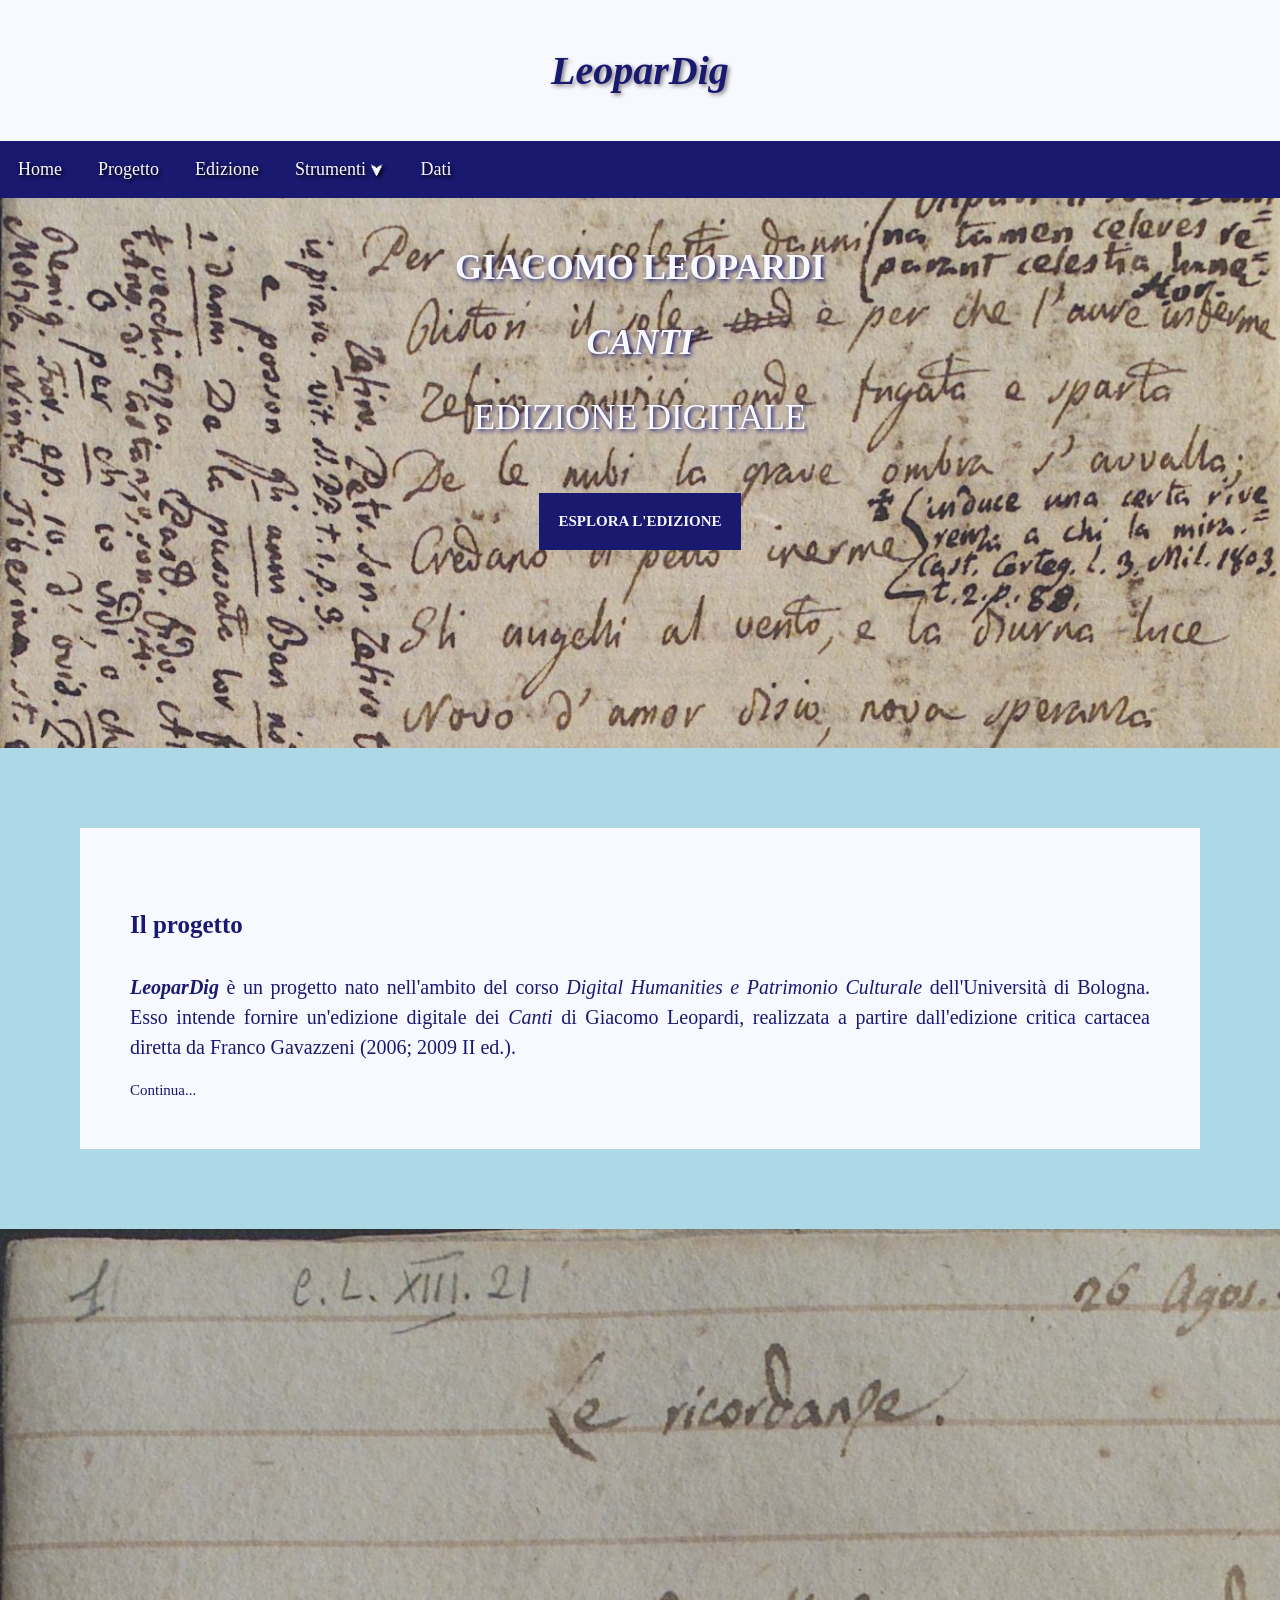
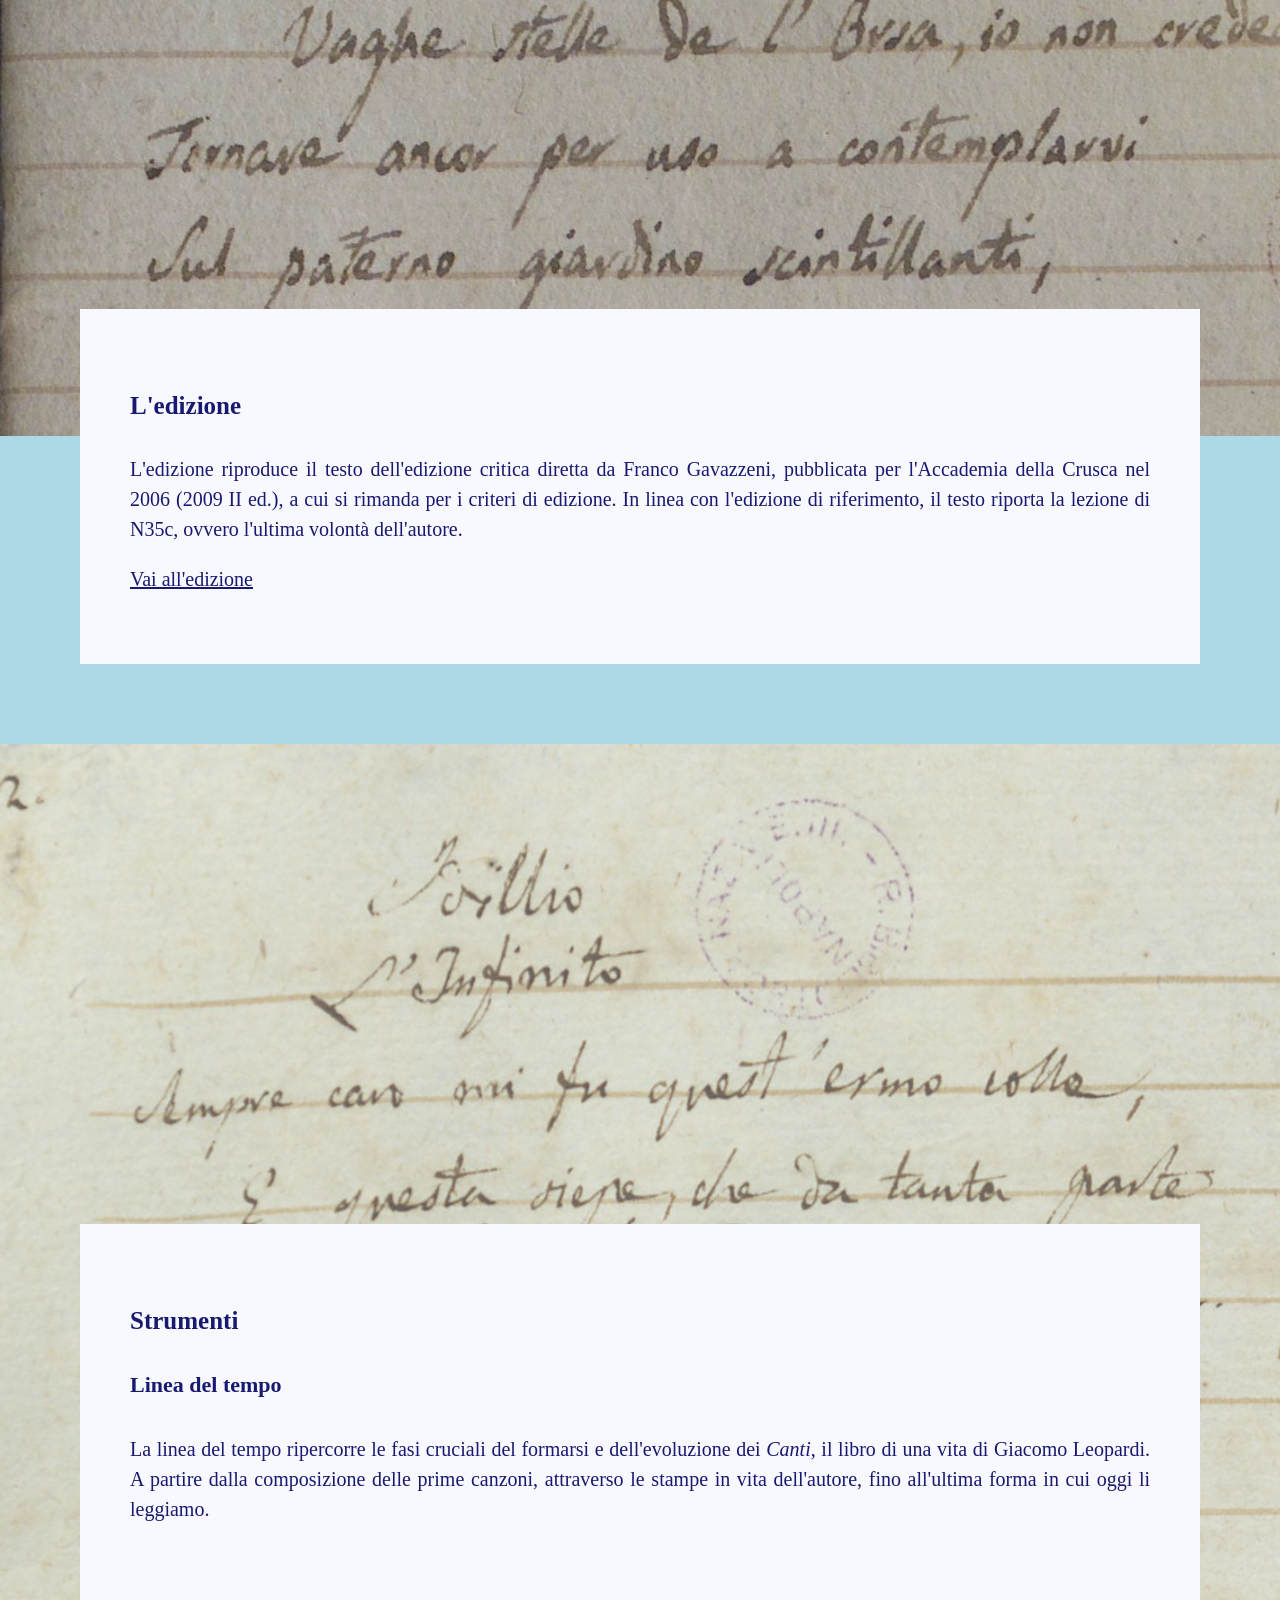
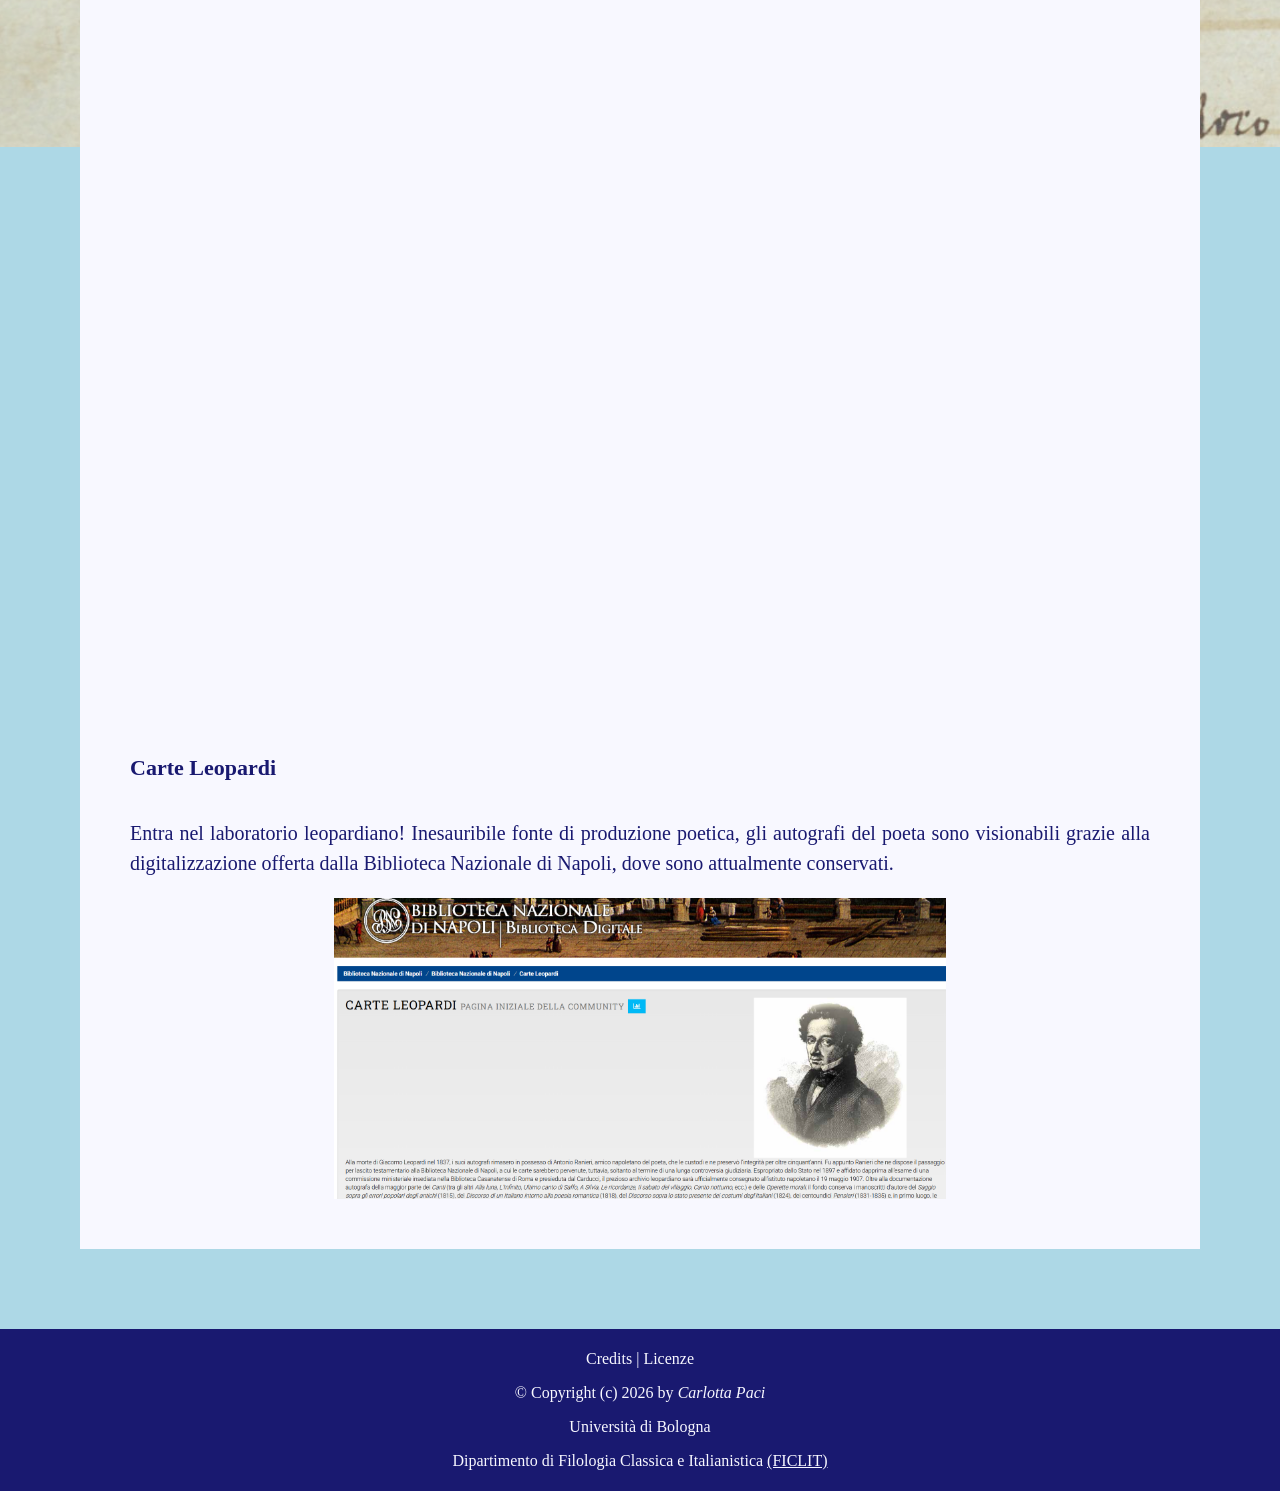
==== index.html @ d0aebd20 "Add files via upload" ====
<!DOCTYPE html>
<html lang="it">
  <head>
    <meta charset="utf-8">
    <meta name="viewport" content="width=device-width, initial-scale=1">
    <!-- metadati DC -->
    <meta name="DC.Title" content="LeoparDig">
    <meta name="DC.Creator" content="Carlotta Paci">
    <meta name="DC.Subject" content="Edizione digitale dei Canti di Giacomo Leopardi">
    <meta name="DC.Description" content="Edizione digitale dei Canti di Giacomo Leopardi">
    <meta name="DC.Publisher"
        content="Università di Bologna">
    <meta name="DC.Date" content="2026">
    <meta name="DC.Type" content="Sito web">
    <meta name="DC.Format" content="HTML/CSS/JS">
    <link rel="DC.Identifier" href="https://www.nomedelsitoweb.github.io">
    <meta name="DC.Source" content="https://www.w3schools.com/html/default.asp" content="https://www.w3schools.com/css/default.asp">
    <meta name="DC.Language" content="it">
    <meta name="DC.Relation"
        content="Inserisci dei riferimenti alle risorse collegate al sito web, possibilmente utilizzando identificazioni formali (per esempio, i codici ISBN per i libri)">
    <link rel="DC.Coverage"
        href="Inserisci una localizzazione per il tuo sito web, possibilmente utilizzando un vocabolario controllato (per esempio, http://www.getty.edu/research/tools/vocabularies/tgn/)">
    <meta name="DC.Rights"
        content="Inserisci il tipo di licenza con cui intendi proteggere il tuo sito web (per esempio, fai riferimento a una delle licenze Creative Commons: https://creativecommons.org/share-your-work/)">
	<title>LeoparDig</title>
   <link rel="stylesheet" type="text/css" href="style/style.css"/>
   <link rel="stylesheet" type="text/css" href="timeline-custom.css"/>
  </head>
  <body>
  <header>
      <div>
      	<h1>LeoparDig</h1>
      </div>
    </header>
    <nav class="topnavbar">
      <a href="index_LeoparDig.html">Home</a>
      <a href="index_LeoparDig.html#Progetto">Progetto</a>
      <a href="index_LeoparDig.html#Edizione">Edizione</a>
      <div class="dropdown">
      <a href="strumenti.html" class="dropbtn">Strumenti <span class="span-menu">&#11167;</span></a>
          <div class="dropdown-content">
            <a href="index_LeoparDig.html#timeline">Linea del tempo</a>
            <a href="index_LeoparDig.html#carte_leopardi">Carte Leopardi</a>
            <a href="#">Bibliografia</a>
          </div>
        </div>
        <a href="dati.html">Dati</a>
</nav>
<section class="section1">
  <div class="scroll-container">
  <img src="img/Alla_Primavera.jpg">
  <img src="img/giacomo_leopardi.jpg">
  <img src="img/F31.jpg">
  <img src="img/luna.jpg">
  <img src="img/Leopardi_firma.jpg">
</div>
<div id="div1">
<h2>GIACOMO LEOPARDI</h2>
<p id="p1">CANTI</p>
<p id="p2">EDIZIONE DIGITALE</p>
<a href="edizione.html" class="button1">ESPLORA L'EDIZIONE</a>
</div>
</section>
<section>
  <div class="grid-text">
    <h4 id="Progetto">Il progetto</h3>
    <p id="p4"><strong><em>LeoparDig</em></strong> è un progetto nato nell'ambito del corso <em>Digital Humanities e Patrimonio Culturale</em> dell'Università di Bologna. Esso intende fornire un'edizione digitale dei <em>Canti</em> di Giacomo Leopardi, realizzata a partire dall'edizione critica cartacea diretta da Franco Gavazzeni (2006; 2009 II ed.).</p>
    <p id="p4">
    <details><summary>Continua...</summary><p id="p4">Il sito offre, inoltre, una sezione <a href="strumenti.html" title="sezione Strumenti">strumenti</a> dove è possibile prendere visione delle carte manoscritte dell'autore, attraverso il <a href="https://dl.bnnonline.it/handle/20.500.12113/4758" title="Link alla Biblioteca Digitale della BNN" target="_blank">link</a> alla Biblioteca Digitale della Biblioteca Nazionale di Napoli (BNN), dove sono attualmente conservate, e ripercorre la nascita e l'evoluzione dei <em>Canti</em> in tutte le sue fasi attraverso una linea del tempo.</p></details>
  </div>
</section>
  <div class="background-img1">
  <img src="img/ricordanze.jpg" alt="Le Ricordanze">
</div>
</div>
<section>
  <div class="grid-text">
    <h4 id="Edizione">L'edizione</h3>
    <p id="p4">L'edizione riproduce il testo dell'edizione critica diretta da Franco Gavazzeni, pubblicata per l'Accademia della Crusca nel 2006 (2009 II ed.), a cui si rimanda per i criteri di edizione.
    In linea con l'edizione di riferimento, il testo riporta la lezione di N35c, ovvero l'ultima volontà dell'autore.
    <p id="p4"><a href="edizione.html">Vai all'edizione</a></p>
  </div>
</section>
 <div class="background-img2">
  <img src="img/infinito.jpg">
</div>
<section>
  <div class="grid-text">
   <h4>Strumenti</h3> 
   <h5 id="timeline">Linea del tempo</h4>
   <p id="p4">La linea del tempo ripercorre le fasi cruciali del formarsi e dell'evoluzione dei <em>Canti</em>, il libro di una vita di Giacomo Leopardi. A partire dalla composizione delle prime canzoni, attraverso le stampe in vita dell'autore, fino all'ultima forma in cui oggi li leggiamo.</p>
   <div class="timeline-container">
   <iframe src='https://cdn.knightlab.com/libs/timeline3/latest/embed/index.html?source=v2%3A2PACX-1vT-J-vRq3AG6q-Nif-NfBDL_UaHgTnPKxlUVj2EX2ZzPiB4ZZD1n4fjk4M8DatByrJtcPnbPiupcjC4&font=Default&lang=en&initial_zoom=2&width=100%25&height=650' width='100%' height='650' webkitallowfullscreen mozallowfullscreen allowfullscreen frameborder='0'></iframe>
  </div>
  <h5 id="carte_leopardi">Carte Leopardi</h4>
  <p id="p4">Entra nel laboratorio leopardiano! Inesauribile fonte di produzione poetica, gli autografi del poeta sono visionabili grazie alla digitalizzazione offerta dalla Biblioteca Nazionale di Napoli, dove sono attualmente conservati.</p>
  <a href="https://dl.bnnonline.it/handle/20.500.12113/4758" title="Link alla Biblioteca Digitale della BNN" target="_blank"><img class="img_BNN" src="img/BNN.png"/></a>
</div>
</section>
<footer>
  <div>
    <p>Credits | Licenze</p>
  </div>
	<div>
    <p>&copy; Copyright (c) 2026 by <em>Carlotta Paci</em></p> 
    <p>Università di Bologna</p>
    <p>Dipartimento di Filologia Classica e Italianistica <a href="https://ficlit.unibo.it/it"target="_blank" id="a_footer">(FICLIT)</a></p>
  </div>
</footer>

<script>
  const section = document.querySelector('.section1');
  const container = document.querySelector('.scroll-container');

  section.addEventListener('wheel', (e) => {
    // Se muovi la rotellina del mouse sopra la sezione
    if (e.deltaY !== 0) {
      e.preventDefault(); // Blocca lo scroll verticale della pagina
      container.scrollLeft += e.deltaY; // Converte il movimento in scorrimento orizzontale
    }
  }, { passive: false });

  const container = document.querySelector('.scroll-container');

container.addEventListener('wheel', (e) => {
  // Se l'utente muove la rotellina in verticale (senza scorrimento orizzontale da trackpad)
  if (e.deltaY !== 0 && e.deltaX === 0) {
    window.scrollBy({
      top: e.deltaY,
      behavior: 'auto'
    })
    e.preventDefault(); // Impedisce al contenitore di bloccare la pagina
  }
}, { passive: false });
</script>
  </body>	
  </html>
---- style/style.css ----
body {
  margin: 0;
  padding: 0;
  overflow-x: hidden;
  color: #F8F8FF;
  background-color: #ADD8E6;
}

header {
  border-top: none;
  box-sizing: border-box;
  margin: 0;
  padding: 20px 30px;
  width: 100%;
  background-color: #F8F8FF;
 }

 section { 
  padding: 30px;
  z-index: 0;
}

div {
  gap: 20px;
}

/*titolo nell'header*/
 h1 {
  color: #191970;
  text-align: center;
  font-size: 40px;
  text-shadow: 2px 2px 4px #808080;
  font-style: italic;
 }

.section1 {
  position: relative;
  margin-top: 0;
  padding: 0;
  width: 100%;
  height: 550px;
  overflow: hidden;
}

/*div scroll-container*/
.scroll-container {
  position: absolute;
  margin-top: 0;
  width: 100%;
  height: 550px;
  z-index: 1;
  overflow-x: auto; /*scorrimento img orizzontale*/
  overflow-y: clip; /*disabilita scorrimento verticale*/
  white-space: nowrap; /*impedisce alle img di andare a capo*/
  overscroll-behavior-x: contain; /*impedisce scorrimento orizzontale su browser*/
}

.scroll-container img {
  height: 100%;        /* Riempie esattamente l'altezza del container */
  width: 100%;  
  object-fit: cover; /*Adattamento img al contenitore*/ 
  object-position: center; /*Centra l'img*/
  margin: 0;
  padding: 0;
  opacity: 0.8;
}

.background-img1 {
  width: 100%;
  height: 600px;            
  background-image: url('img/ricordanze.jpg');
  background-size: cover;       /* Riempie tutto lo spazio */
  background-position: center;  /* Centra l'immagine */
  background-repeat: no-repeat; /* Evita le ripetizioni */
  background-attachment: fixed;  /* Mantiene l'immagine fissa sullo sfondo */
  position: relative;            /* Assicura il corretto posizionamento nel flusso */
  z-index: -1;                   /* Mette l'immagine "dietro" agli altri elementi della pagina */
  margin: 0;
  padding: 0;
  display: block;
  opacity: 0.8;
}

.background-img2 {
  width: 100%;
  height: 400px;            
  background-image: url('img/infinito.jpg');
  background-size: contain;       /* Riempie tutto lo spazio */
  background-position: left;  /* Centra l'immagine */
  background-repeat: no-repeat; /* Evita le ripetizioni */
  background-attachment: fixed;  /* Mantiene l'immagine fissa sullo sfondo */
  position: relative;            /* Assicura il corretto posizionamento nel flusso */
  z-index: -1;                   /* Mette l'immagine "dietro" agli altri elementi della pagina */
  margin: 0;
  padding: 0;
  display: block;
  opacity: 0.8;
}


/*barra di navigazione*/
.topnavbar {
  display: flex;
  margin: 0;
  padding: 0;
  width: 100%;
  background-color: #191970;
}

/*link e botton topnav*/
.topnavbar a, .dropbtn  {
  display: inline-block;
  margin: 0;
  padding: 18px;
  box-sizing: border-box;
  border: none;
  text-align: center;
  font-weight: normal;
  font-size: 18px;
  color: #F8F8FF;
  background-color: #191970;
  text-shadow: 2px 2px 4px #000000;
  text-decoration: none;
  cursor: pointer;
}
 /*freccia in giu*/
.dropbtn  span {
  display: inline-block;
  font-size: 14px ;
}

/*menu a tendina*/
.dropdown {
  position: relative;
  display: inline-block;
  background-color: #191970;
}

.dropdown-content {
  display: none;
  position: absolute;
  top: 100%;
  left: 0;
  min-width: 160px;
  padding: 18px;
  font-style: normal;
  font-weight: normal;
  font-size: 18px;
  color: #F8F8FF;
  background-color: #191970;
  z-index: 1;
}

 /*effetti hover*/
 .topnavbar a:hover, .dropbtn:hover {
  color: #F8F8FF;
  background-color: #ADD8E6;
}

.dropdown:hover .dropdown-content {
  display: block;
}

.dropdown-content a {
  display: block;
  color: #F8F8FF;
  background-color: #191970;
  font-weight: normal;
  text-decoration: none;
}

.dropdown-content a:hover {
  color: #F8F8FF;
  background-color: #ADD8E6;
}


#div1 {
  position: relative;
  text-align:center;
  z-index: 2;
  pointer-events: none;
}


/*click sul bottone per poterlo premere*/
#div1 a {
  pointer-events: auto;
}

h2 {
  margin-top: 50px;
  color: #F8F8FF;
  text-align: center;
  font-size: 35px;
  font-style: normal;
  font-weight: bold;
  text-shadow: 2px 2px 4px #191970;
}

h3 {
  margin-top: 50px;
  color: #191970;
  text-align: center;
  font-size: 35px;
  font-style: normal;
  font-weight: bold;
}

#p1 {
  color: #F8F8FF;
  text-shadow: 2px 2px 4px #191970;
  text-align: center;
  font-size: 35px;
  font-style: italic;
  font-weight: bold;
}

 #p2 {
  color: #F8F8FF;
  text-align: center;
  font-size: 35px;
  font-style: normal;
  text-shadow: 2px 2px 4px #191970;
} 

#p3 {
  color: #191970;
  text-align: center;
  font-size: 35px;
  font-style: italic;
  font-weight: bold;
}

.button1 {
  margin: 20px auto;
  padding: 20px;
  display: inline-block;
  text-align: center;
  font-size: 15px;
  font-weight: bold;
  background-color: #191970;
  color: #F8F8FF;
  cursor: pointer;
  text-decoration: none;
}

.button1:hover {
  background-color: #F8F8FF;
  color: #191970;
}
 /*griglia strumenti*/
.grid-text {
  margin: 50px;
  padding: 50px;
  background-color: #F8F8FF;
} 
 /*paragrafi home*/
h4 {
  font-size: 25px;
  font-weight: bold;
  color: #191970;
}

/*sottoparagrafi strumenti*/
h5 {
  font-size: 22px;
  font-weight: bold;
  color: #191970;
}

 /*parti di testo*/
#p4 {
  line-height: 1.5;
  text-align: justify;
  font-size: 20px;
  font-weight: normal;
  color: #191970; 
}

/*titoli edizione*/
#p5 {
  text-align: center;
  font-size: 22px;
  color: #000000;
  line-height: 1.5;
}

/*timeline*/
.timeline-container {
  margin: 0;
  padding: 30px;
}

.timeline-container iframe {
  src: "https://cdn.knightlab.com/libs/timeline3/latest/embed/index.html?source=v2%3A2PACX-1vT-J-vRq3AG6q-Nif-NfBDL_UaHgTnPKxlUVj2EX2ZzPiB4ZZD1n4fjk4M8DatByrJtcPnbPiupcjC4&font=Default&lang=en&initial_zoom=2&width=100%25&height=650' width='100%' height='650' webkitallowfullscreen mozallowfullscreen allowfullscreen frameborder='0'"
  title: Timeline;
  margin: 0;
  padding: 30px;
}

.img_BNN {
  margin: 0 auto;
  width: 60%;
  height: auto;
  display: block;
}

summary {
  cursor: pointer;
  color: #191970;
  text-align: justify;
  font-size: 15px;
  font-weight: normal;
  list-style: none;
}

/*pagina edizione*/
.container {
  display: flex;
  margin: 30px;
}

.rightcolumn {
  flex: 1;
  padding: 30px;
  background-color: #F8F8FF;
}

.leftcolumn {
  flex: 3;
  padding: 30px;
  color: #000000;
  background-color: #F8F8FF;
}


.breadcrumbs ul {
  display: flex;
  list-style: none;
  padding: 0; 
  margin: 0;       
  gap: 8px; 
}

.breadcrumbs li {
  color: #000000;
  font-size: 15px;
  font-style: normal;
}

.breadcrumbs li a {
  color: #000000;
}

 /*segno maggiore nel breadcrumb*/
.breadcrumbs span {
  color: #000000;
}

/*nav aside*/
.input {
  box-sizing: border-box;
  border: none;
  margin-top: 30px;
  padding: 10px;          
  display: flex;
  flex-direction: column;
  gap: 20px;               
}

#search {
  margin: 0;
  font-style: normal;
  font-size: 18px;
  color: #000000;
}

.input [type="text"] {
  font-style: italic;
  font-size: 15px;
  padding: 10px;
  box-sizing: border-box;         
}

/*bottone download*/
.button2 {
  margin: 15px;
  padding: 10px;
  box-sizing: border-box;
  border: 1px solid #808080;
  display: inline-block;
  text-align: center;
  font-size: 18px;
  color: #808080;
  background-color: #FFFFFF;
  cursor: pointer;
  text-decoration: none;
}

.button2:hover {
  opacity: 0.5;
}

/*lista items*/
.list-texts {
  display: flex;
  flex-direction: column;
  gap: 15px; /*distanza tra i titoli*/
} 

.list-texts li {
  list-style: none;
  font-size: 22px;
} 

/*item*/
.stanza {
  margin: 0;
  font-size: 22px;
  line-height: 1.5;
  color: #000000;
  margin-bottom: 25px; /*spazio tra una stanza e l'altra*/
}

.text-indent {
  margin-left: 20px;
}
 /*tabella dati*/
table, th, td {
  border:1px solid #000000;
  color: #000000;
  background-color: #F8F8FF;
}

table {
  width: 100%;
}

 th {
  font-weight: bold;
 }

footer {
  margin: 0;
  padding: 5px;
  text-align: center;
  font-style: normal ;
  background-color: #191970;
  color: #F8F8FF;
}

a {
  color: inherit;
  cursor: pointer;
}
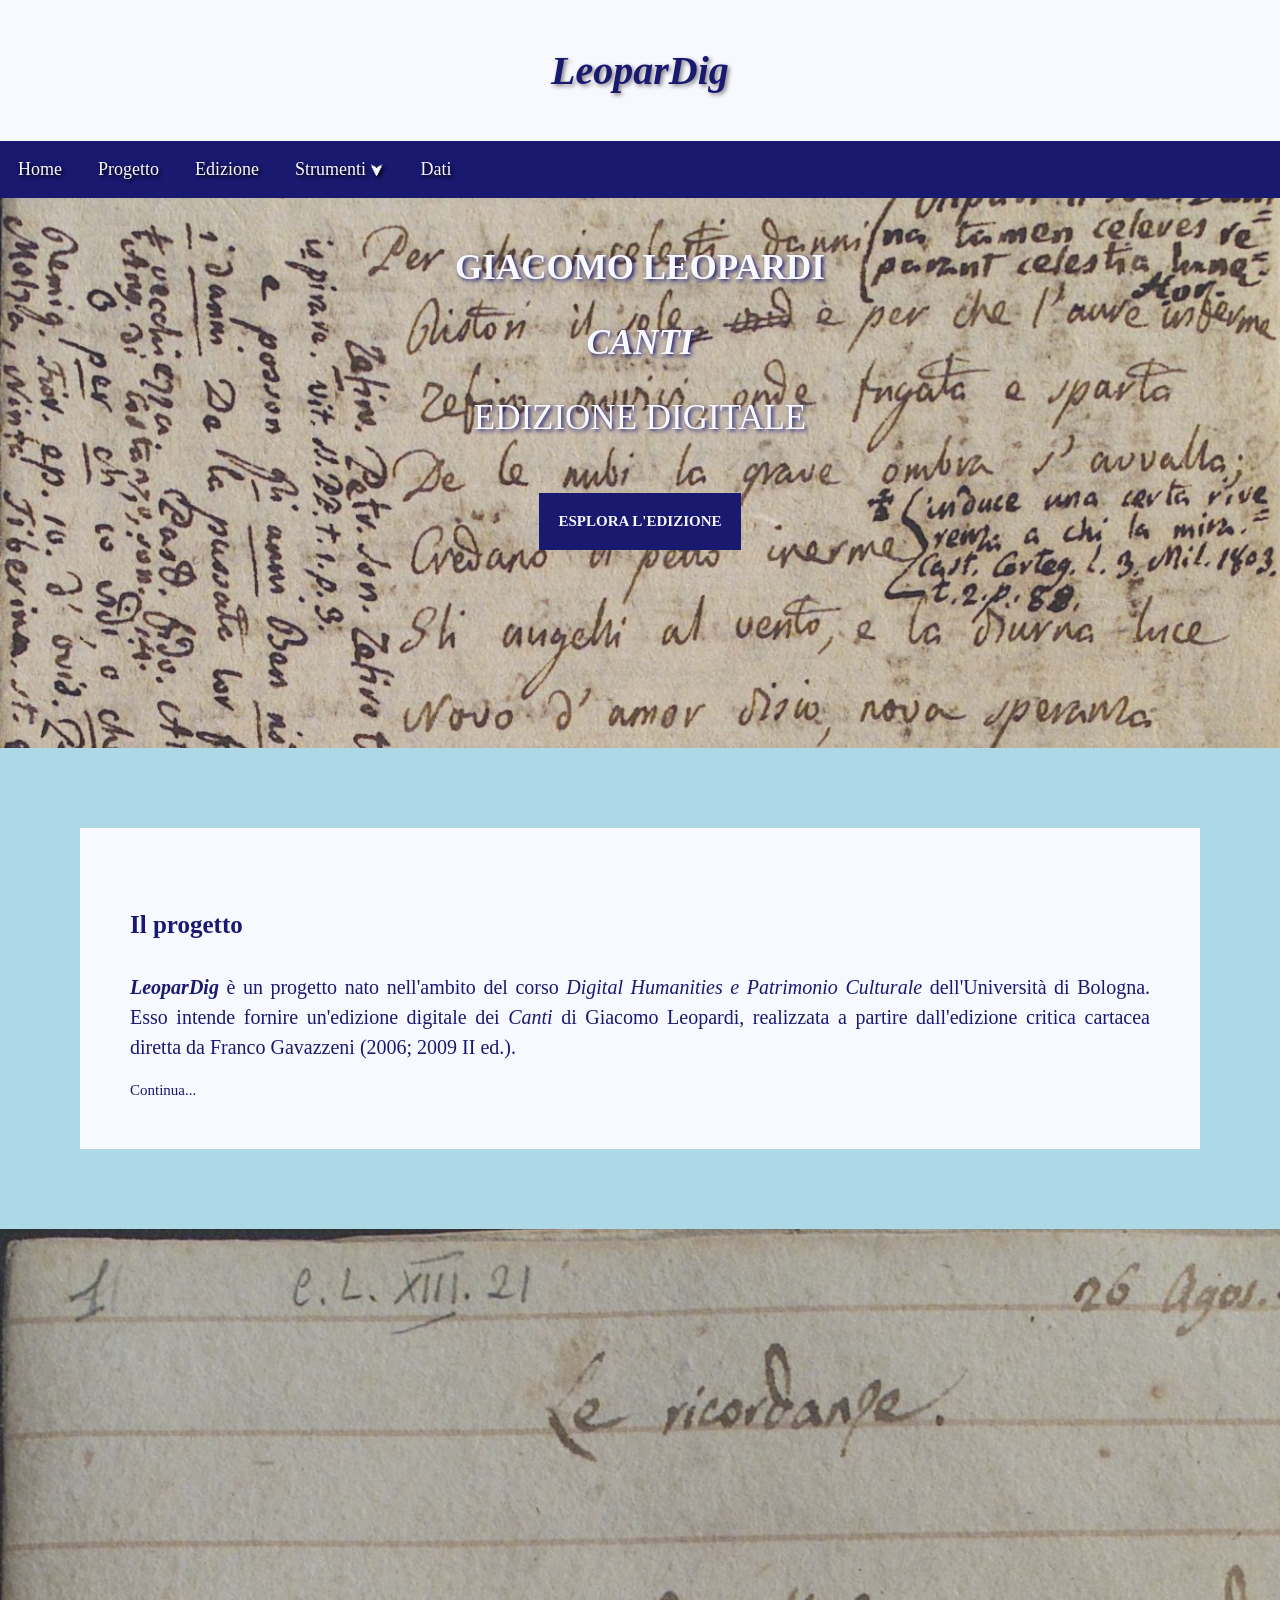
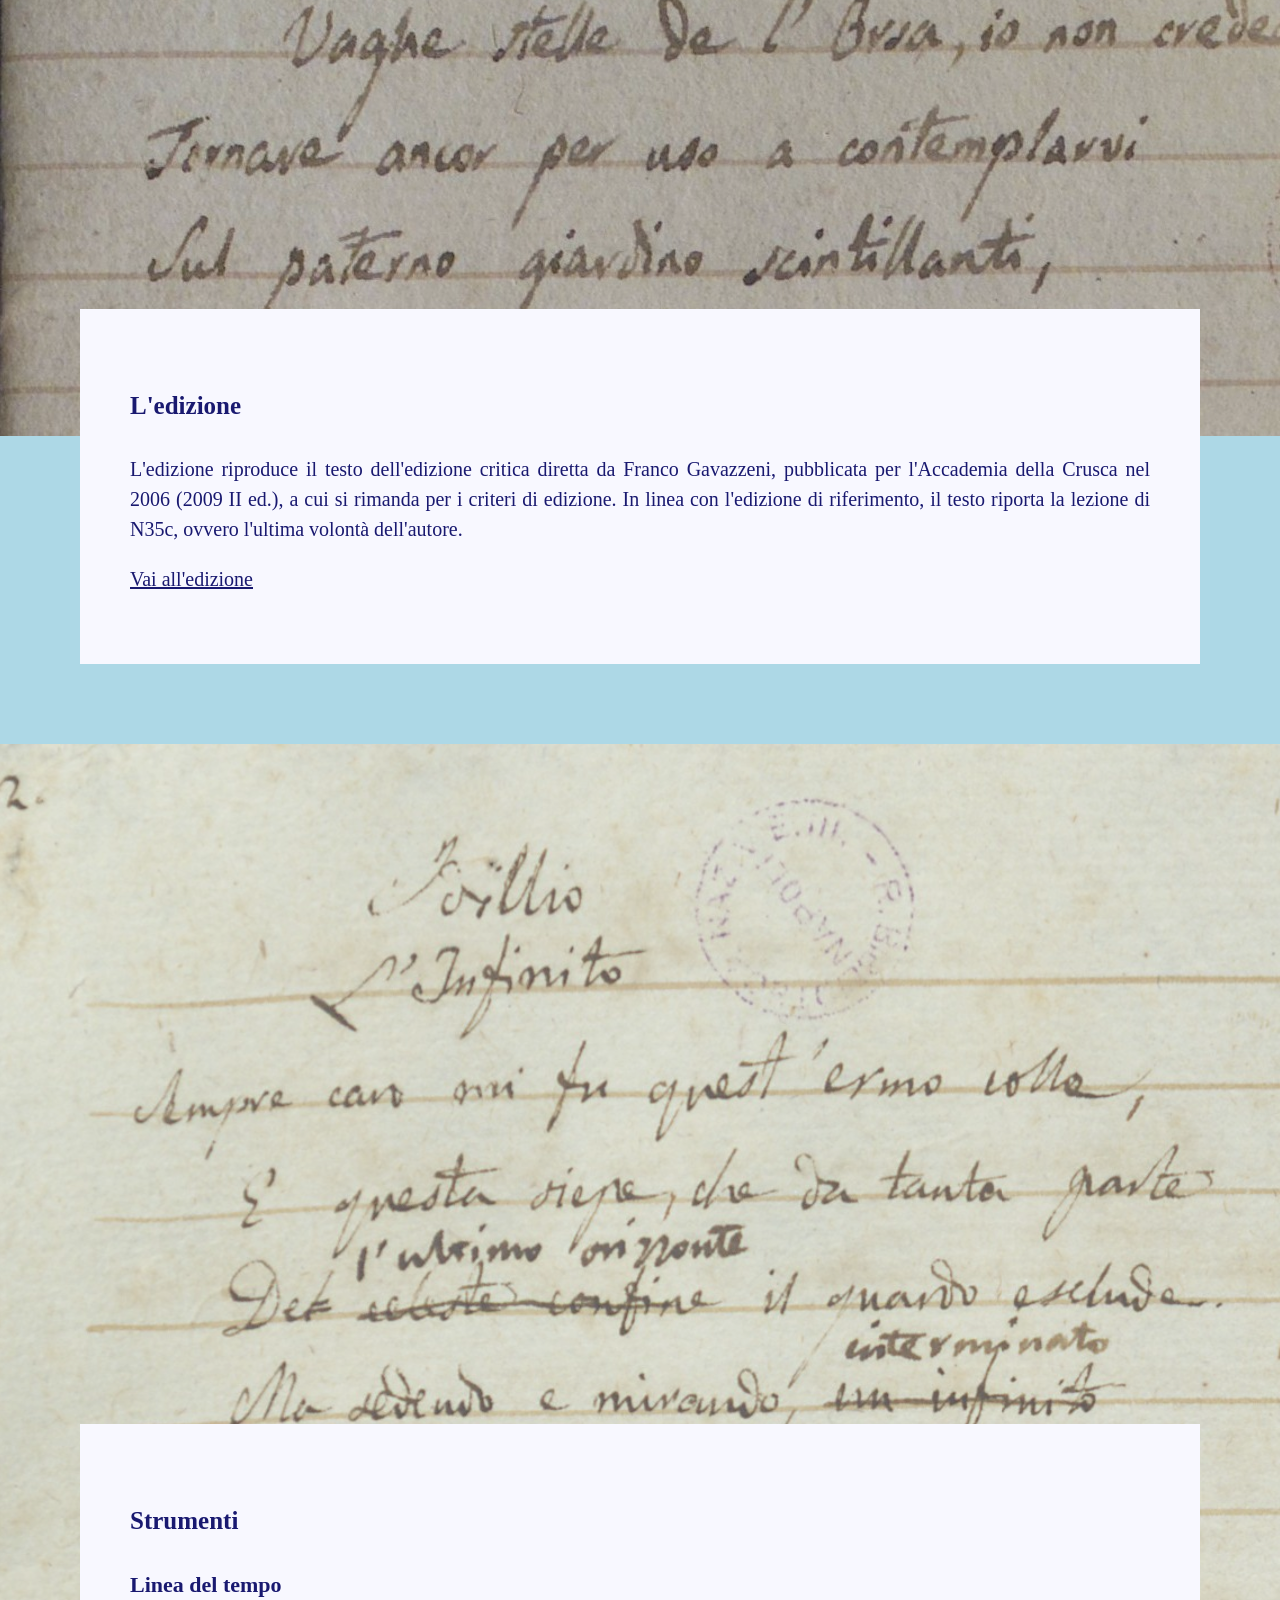
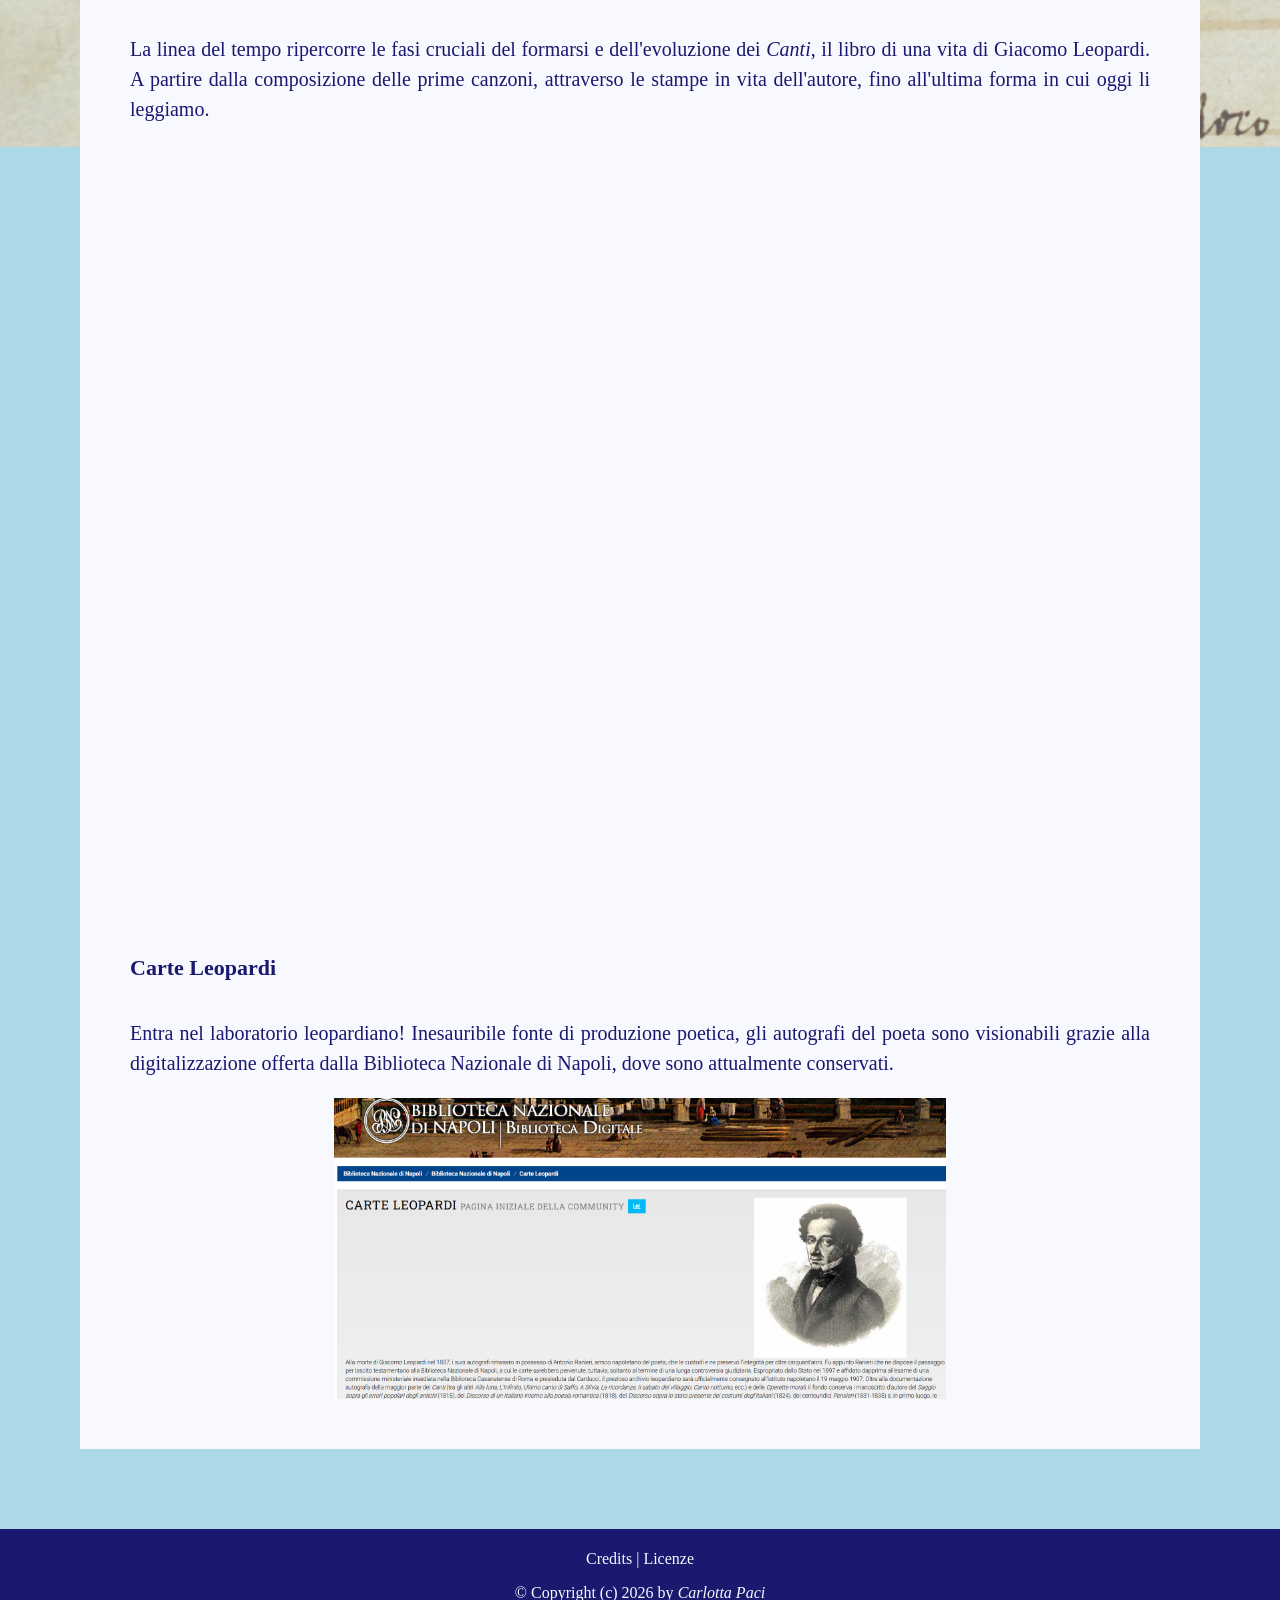
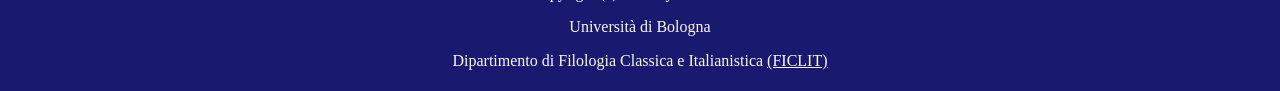
==== commit fa2347ea: "Update index.html" ====
--- a/index.html
+++ b/index.html
@@ -13,15 +13,13 @@
     <meta name="DC.Date" content="2026">
     <meta name="DC.Type" content="Sito web">
     <meta name="DC.Format" content="HTML/CSS/JS">
-    <link rel="DC.Identifier" href="https://www.nomedelsitoweb.github.io">
+    <link rel="DC.Identifier" href="https://carlottapaci.github.io/LeoparDig/">
     <meta name="DC.Source" content="https://www.w3schools.com/html/default.asp" content="https://www.w3schools.com/css/default.asp">
     <meta name="DC.Language" content="it">
-    <meta name="DC.Relation"
-        content="Inserisci dei riferimenti alle risorse collegate al sito web, possibilmente utilizzando identificazioni formali (per esempio, i codici ISBN per i libri)">
-    <link rel="DC.Coverage"
-        href="Inserisci una localizzazione per il tuo sito web, possibilmente utilizzando un vocabolario controllato (per esempio, http://www.getty.edu/research/tools/vocabularies/tgn/)">
+    <link rel="DC.Coverage" content="Bologna, Italia"
+        href="http://vocab.getty.edu/page/tgn/7004847">
     <meta name="DC.Rights"
-        content="Inserisci il tipo di licenza con cui intendi proteggere il tuo sito web (per esempio, fai riferimento a una delle licenze Creative Commons: https://creativecommons.org/share-your-work/)">
+        content="Progetto didattico. Tutti i diritti sono riservati agli autori">
 	<title>LeoparDig</title>
    <link rel="stylesheet" type="text/css" href="style/style.css"/>
    <link rel="stylesheet" type="text/css" href="timeline-custom.css"/>
@@ -33,14 +31,14 @@
       </div>
     </header>
     <nav class="topnavbar">
-      <a href="index_LeoparDig.html">Home</a>
-      <a href="index_LeoparDig.html#Progetto">Progetto</a>
-      <a href="index_LeoparDig.html#Edizione">Edizione</a>
+      <a href="index.html">Home</a>
+      <a href="index.html#Progetto">Progetto</a>
+      <a href="index.html#Edizione">Edizione</a>
       <div class="dropdown">
       <a href="strumenti.html" class="dropbtn">Strumenti <span class="span-menu">&#11167;</span></a>
           <div class="dropdown-content">
-            <a href="index_LeoparDig.html#timeline">Linea del tempo</a>
-            <a href="index_LeoparDig.html#carte_leopardi">Carte Leopardi</a>
+            <a href="index.html#timeline">Linea del tempo</a>
+            <a href="index.html#carte_leopardi">Carte Leopardi</a>
             <a href="#">Bibliografia</a>
           </div>
         </div>
@@ -58,7 +56,7 @@
 <h2>GIACOMO LEOPARDI</h2>
 <p id="p1">CANTI</p>
 <p id="p2">EDIZIONE DIGITALE</p>
-<a href="edizione.html" class="button1">ESPLORA L'EDIZIONE</a>
+<a href="indice_edizione.html" class="button1">ESPLORA L'EDIZIONE</a>
 </div>
 </section>
 <section>
@@ -78,7 +76,7 @@
     <h4 id="Edizione">L'edizione</h3>
     <p id="p4">L'edizione riproduce il testo dell'edizione critica diretta da Franco Gavazzeni, pubblicata per l'Accademia della Crusca nel 2006 (2009 II ed.), a cui si rimanda per i criteri di edizione.
     In linea con l'edizione di riferimento, il testo riporta la lezione di N35c, ovvero l'ultima volontà dell'autore.
-    <p id="p4"><a href="edizione.html">Vai all'edizione</a></p>
+    <p id="p4"><a href="indice_edizione.html">Vai all'edizione</a></p>
   </div>
 </section>
  <div class="background-img2">
@@ -134,4 +132,4 @@
 }, { passive: false });
 </script>
   </body>	
-  </html>+  </html>
--- a/style/style.css
+++ b/style/style.css
@@ -70,12 +70,12 @@
   width: 100%;
   height: 600px;            
   background-image: url('img/ricordanze.jpg');
-  background-size: cover;       /* Riempie tutto lo spazio */
-  background-position: center;  /* Centra l'immagine */
-  background-repeat: no-repeat; /* Evita le ripetizioni */
-  background-attachment: fixed;  /* Mantiene l'immagine fissa sullo sfondo */
-  position: relative;            /* Assicura il corretto posizionamento nel flusso */
-  z-index: -1;                   /* Mette l'immagine "dietro" agli altri elementi della pagina */
+  background-size: cover;       
+  background-position: center;  
+  background-repeat: no-repeat; 
+  background-attachment: fixed;  
+  position: relative;            
+  z-index: -1;                   
   margin: 0;
   padding: 0;
   display: block;
@@ -84,14 +84,14 @@
 
 .background-img2 {
   width: 100%;
-  height: 400px;            
+  height: 600px;            
   background-image: url('img/infinito.jpg');
-  background-size: contain;       /* Riempie tutto lo spazio */
-  background-position: left;  /* Centra l'immagine */
-  background-repeat: no-repeat; /* Evita le ripetizioni */
-  background-attachment: fixed;  /* Mantiene l'immagine fissa sullo sfondo */
-  position: relative;            /* Assicura il corretto posizionamento nel flusso */
-  z-index: -1;                   /* Mette l'immagine "dietro" agli altri elementi della pagina */
+  background-size: cover;       
+  background-position: left;  
+  background-repeat: no-repeat; 
+  background-attachment: fixed;  
+  position: relative;            
+  z-index: -1;                   
   margin: 0;
   padding: 0;
   display: block;
